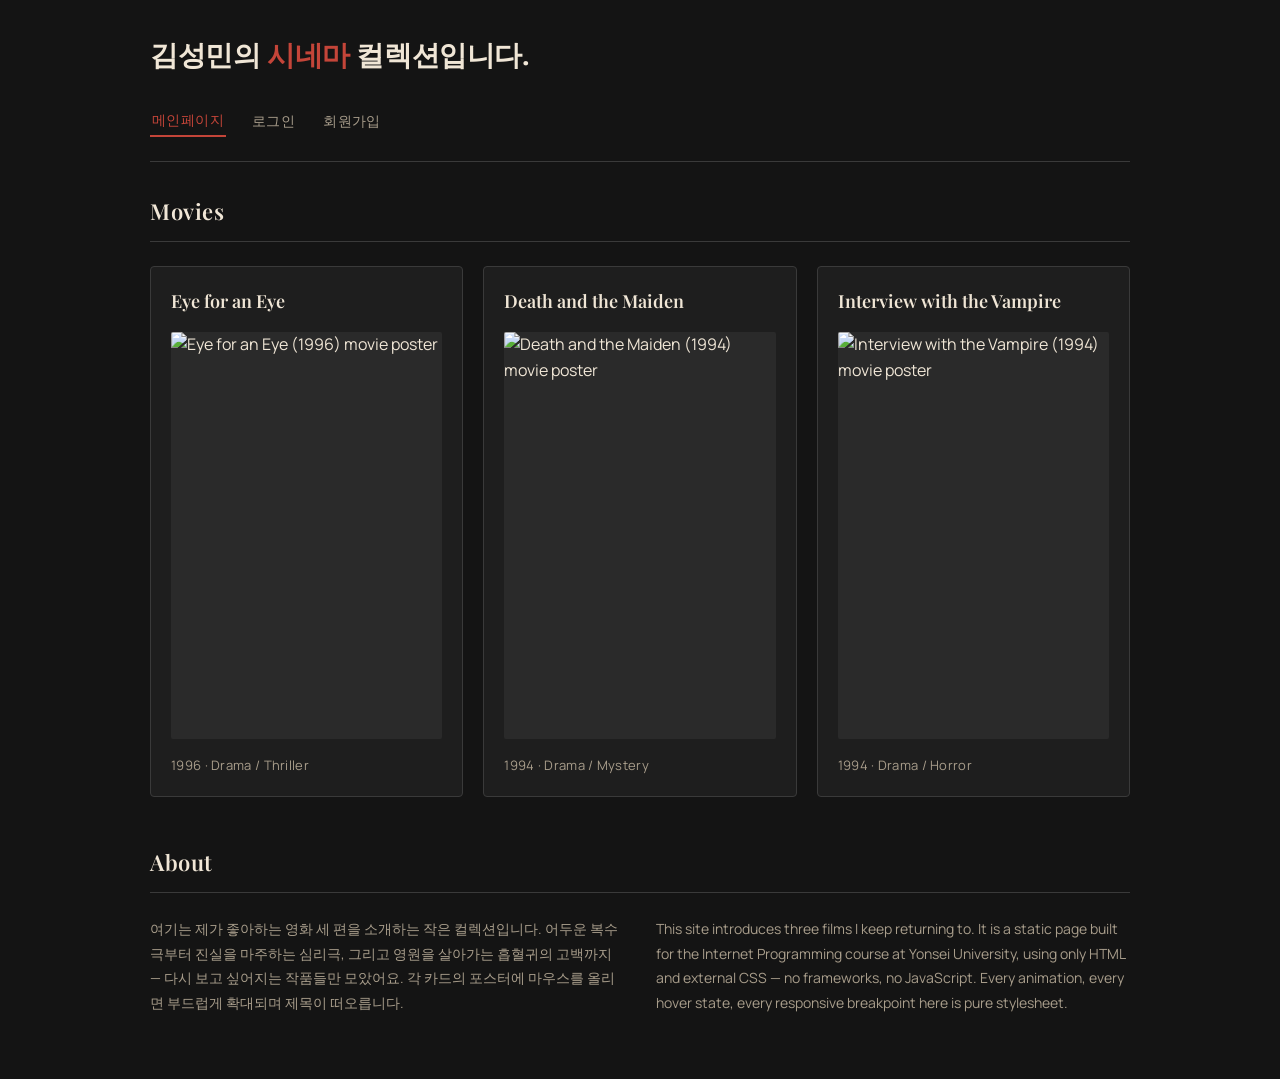
==== LAB3/index.html @ 319f164f "LAB3" ====
<!DOCTYPE html>
<html lang="ko">
<head>
    <meta charset="UTF-8">
    <meta name="viewport" content="width=device-width, initial-scale=1.0">
    <title>김성민's Cinema | 영화 컬렉션</title>
    <link rel="stylesheet" href="main.css">
</head>
<body>
    <div class="page-container">

        <!-- ===== HEADER (animated title + nav linking) ===== -->
        <header class="site-header">

            <!-- Header text slides from RIGHT -> LEFT over 2 seconds -->
            <div class="title-bar">
                <div class="title-spacer"></div>
                <h1 class="header-title">김성민의 <span class="accent">시네마</span> 컬렉션입니다.</h1>
            </div>

            <!-- Navigation: flex-container with 4 flex properties -->
            <nav class="navigation">
                <a href="index.html" class="nav-link nav-link-active">메인페이지</a>
                <a href="login.html" class="nav-link">로그인</a>
                <a href="signup.html" class="nav-link">회원가입</a>
            </nav>
        </header>

        <!-- ===== MAIN CONTENT (4+ nested flex containers) ===== -->
        <main class="main-content">

            <!-- Movies section -->
            <section class="movies-section">
                <h2 class="section-title">Movies</h2>

                <div class="movie-cards">

                    <!-- Movie 1 -->
                    <article class="movie-card">
                        <h3 class="movie-title">Eye for an Eye</h3>
                        <div class="movie-images">
                            <div class="image-frame">
                                <img src="images/eye-for-an-eye.jpg"
                                     alt="Eye for an Eye (1996) movie poster"
                                     class="movie-image">
                                <span class="image-label">Eye for an Eye</span>
                            </div>
                        </div>
                        <p class="movie-meta">1996 · Drama / Thriller</p>
                    </article>

                    <!-- Movie 2 -->
                    <article class="movie-card">
                        <h3 class="movie-title">Death and the Maiden</h3>
                        <div class="movie-images">
                            <div class="image-frame">
                                <img src="images/death-and-the-maiden.jpg"
                                     alt="Death and the Maiden (1994) movie poster"
                                     class="movie-image">
                                <span class="image-label">Death and the Maiden</span>
                            </div>
                        </div>
                        <p class="movie-meta">1994 · Drama / Mystery</p>
                    </article>

                    <!-- Movie 3 -->
                    <article class="movie-card">
                        <h3 class="movie-title">Interview with the Vampire</h3>
                        <div class="movie-images">
                            <div class="image-frame">
                                <img src="images/interview-with-the-vampire.jpg"
                                     alt="Interview with the Vampire (1994) movie poster"
                                     class="movie-image">
                                <span class="image-label">Interview with the Vampire</span>
                            </div>
                        </div>
                        <p class="movie-meta">1994 · Drama / Horror</p>
                    </article>

                </div>
            </section>

            <!-- About section -->
            <section class="about-section">
                <h2 class="section-title">About</h2>
                <div class="about-content">
                    <p>여기는 제가 좋아하는 영화 세 편을 소개하는 작은 컬렉션입니다. 어두운 복수극부터 진실을 마주하는 심리극, 그리고 영원을 살아가는 흡혈귀의 고백까지 — 다시 보고 싶어지는 작품들만 모았어요. 각 카드의 포스터에 마우스를 올리면 부드럽게 확대되며 제목이 떠오릅니다.</p>
                    <p>This site introduces three films I keep returning to. It is a static page built for the Internet Programming course at Yonsei University, using only HTML and external CSS — no frameworks, no JavaScript. Every animation, every hover state, every responsive breakpoint here is pure stylesheet.</p>
                </div>
            </section>

        </main>
    </div>
</body>
</html>
---- LAB3/main.css ----
/* =====================================================
   LAB3 - main.css
   External stylesheet for index.html, login.html, signup.html
   Yonsei Internet Programming, Spring 2026
   ===================================================== */

@import url('https://fonts.googleapis.com/css2?family=Playfair+Display:wght@400;600;700&family=Manrope:wght@300;400;500;600;700&display=swap');

/* ---------- Reset & Base ---------- */
* {
  box-sizing: border-box;
  margin: 0;
  padding: 0;
}

:root {
  --bg: #141414;
  --surface: #1e1e1e;
  --surface-hi: #2a2a2a;
  --border: #3a3a3a;
  --text: #f0e6d6;
  --text-muted: #a89d8b;
  --accent: #c44539;
  --accent-soft: #d4a574;
}

html, body {
  /* prevent horizontal scrollbar from animation start (header text off-screen) */
  overflow-x: hidden;
}

body {
  font-family: 'Manrope', 'Apple SD Gothic Neo', 'Malgun Gothic', sans-serif;
  background: var(--bg);
  color: var(--text);
  line-height: 1.6;
  min-height: 100vh;
}

/* ---------- 1020px container ---------- */
.page-container {
  width: 100%;
  max-width: 1020px;
  margin: 0 auto;
  padding: 0 20px;
}

/* =====================================================
   HEADER (title + navigation)
   ===================================================== */
.site-header {
  padding: 32px 0 16px;
  border-bottom: 1px solid var(--border);
}

/* --- Header title sliding animation (right -> left, 2s) --- */
/* Technique: a flex spacer's width shrinks from 100% -> 0,
   pushing the title from the right edge of the bar to the left.
   Pure HTML/CSS, no JS. */
.title-bar {
  display: flex;
  width: 100%;
  overflow: hidden;          /* keep title clipped within 1020px */
  margin-bottom: 20px;
}

.title-spacer {
  flex-shrink: 0;
  animation-name: slideHeader;
  animation-duration: 2s;
  animation-timing-function: ease-out;
  animation-fill-mode: forwards;
}

@keyframes slideHeader {
  from { width: 100%; }
  to   { width: 0; }
}

.header-title {
  flex-shrink: 0;
  white-space: nowrap;
  font-family: 'Playfair Display', 'Nanum Myeongjo', serif;
  font-size: 28px;
  font-weight: 700;
  letter-spacing: -0.4px;
  color: var(--text);
}

.header-title .accent {
  color: var(--accent);
}

/* --- Navigation: flex container (uses 4 flex props) --- */
.navigation {
  display: flex;
  flex-direction: row;        /* (1) */
  flex-wrap: nowrap;          /* (2) */
  justify-content: flex-start;/* (3) */
  align-items: center;
  gap: 24px;
  padding: 8px 0;
}

.nav-link {
  flex-grow: 0;               /* (4) */
  flex-shrink: 0;
  text-decoration: none;
  color: var(--text-muted);
  font-size: 14px;
  font-weight: 500;
  letter-spacing: 0.4px;
  padding: 4px 2px;
  transition: color 0.2s ease;
}

.nav-link:hover {
  color: var(--accent-soft);
}

.nav-link-active {
  color: var(--accent);
  border-bottom: 2px solid var(--accent);
}

/* =====================================================
   MAIN CONTENT (nested flex containers, 4+ levels)
   Hierarchy used in index.html:
   main(col)
     └ movies-section(col)
         └ movie-cards(row)
             └ movie-card(col)
                 └ movie-images(row)
     └ about-section(col)
         └ about-content(row)
   ===================================================== */
.main-content {
  display: flex;              /* L1 */
  flex-direction: column;
  gap: 48px;
  padding: 32px 0 64px;
}

.section-title {
  font-family: 'Playfair Display', serif;
  font-size: 22px;
  font-weight: 600;
  margin-bottom: 24px;
  padding-bottom: 12px;
  border-bottom: 1px solid var(--border);
  letter-spacing: 0.5px;
}

/* --- Movies section --- */
.movies-section {
  display: flex;              /* L2 */
  flex-direction: column;
}

.movie-cards {
  display: flex;              /* L3 */
  flex-direction: row;
  flex-wrap: wrap;
  gap: 20px;
}

.movie-card {
  display: flex;              /* L4 */
  flex-direction: column;
  flex: 1 1 0;
  min-width: 0;
  background: var(--surface);
  border: 1px solid var(--border);
  border-radius: 4px;
  padding: 20px;
}

.movie-title {
  font-family: 'Playfair Display', serif;
  font-size: 18px;
  font-weight: 600;
  margin-bottom: 16px;
  color: var(--text);
}

.movie-images {
  display: flex;              /* L5 */
  flex-direction: row;
  gap: 12px;
  margin-bottom: 16px;
}

/* --- Image hover effects (zoom + label overlay) --- */
.image-frame {
  position: relative;
  flex: 1 1 auto;
  overflow: hidden;
  border-radius: 2px;
  background: var(--surface-hi);
  aspect-ratio: 2 / 3;
}

.movie-image {
  width: 100%;
  height: 100%;
  object-fit: cover;
  display: block;
  /* Hover zoom: 2 second transition (Requirement #4) */
  transition: transform 2s ease;
}

.image-frame:hover .movie-image {
  transform: scale(1.18);
}

/* Hover label: shows movie name on top of the image (Requirement #5) */
.image-label {
  position: absolute;
  inset: 0;
  display: flex;
  align-items: center;
  justify-content: center;
  background: rgba(20, 20, 20, 0.82);
  color: var(--text);
  font-family: 'Playfair Display', serif;
  font-size: 16px;
  font-weight: 600;
  text-align: center;
  padding: 12px;
  opacity: 0;
  transition: opacity 0.4s ease;
  pointer-events: none;
  letter-spacing: 0.3px;
}

.image-frame:hover .image-label {
  opacity: 1;
}

.movie-meta {
  font-size: 13px;
  color: var(--text-muted);
  letter-spacing: 0.3px;
  margin-top: auto;
}

/* --- About section --- */
.about-section {
  display: flex;              /* L (extra) */
  flex-direction: column;
}

.about-content {
  display: flex;              /* L (extra) */
  flex-direction: row;
  gap: 32px;
}

.about-content p {
  flex: 1 1 0;
  font-size: 14px;
  color: var(--text-muted);
  line-height: 1.75;
}

/* =====================================================
   AUTH PAGES (login.html, signup.html)
   ===================================================== */
.auth-main {
  display: flex;
  flex-direction: column;
  align-items: center;
  justify-content: flex-start;
  padding: 48px 0 64px;
}

.auth-section {
  width: 100%;
  max-width: 440px;
  display: flex;
  flex-direction: column;
}

.auth-form {
  display: flex;
  flex-direction: column;
  gap: 20px;
  padding: 32px;
  background: var(--surface);
  border: 1px solid var(--border);
  border-radius: 4px;
}

.form-row {
  display: flex;
  flex-direction: column;
  gap: 6px;
}

.form-label {
  font-size: 13px;
  color: var(--text-muted);
  letter-spacing: 0.4px;
  text-transform: uppercase;
  font-weight: 500;
}

.form-input,
.form-select {
  background: var(--bg);
  border: 1px solid var(--border);
  color: var(--text);
  padding: 11px 12px;
  font-family: inherit;
  font-size: 14px;
  border-radius: 2px;
  transition: border-color 0.2s ease;
}

.form-input:focus,
.form-select:focus {
  outline: none;
  border-color: var(--accent);
}

.form-hint {
  font-size: 12px;
  color: var(--text-muted);
}

.form-actions {
  display: flex;
  flex-direction: row;
  gap: 12px;
  margin-top: 8px;
}

.btn-primary,
.btn-secondary {
  flex: 1 1 0;
  padding: 11px 16px;
  font-family: inherit;
  font-size: 14px;
  font-weight: 600;
  text-align: center;
  text-decoration: none;
  border-radius: 2px;
  cursor: pointer;
  transition: background 0.2s ease, color 0.2s ease;
  border: 1px solid var(--accent);
  letter-spacing: 0.3px;
}

.btn-primary {
  background: var(--accent);
  color: #fff;
}

.btn-primary:hover {
  background: #a8362c;
}

.btn-secondary {
  background: transparent;
  color: var(--accent);
}

.btn-secondary:hover {
  background: rgba(196, 69, 57, 0.12);
}

.auth-aside {
  margin-top: 16px;
  font-size: 13px;
  color: var(--text-muted);
  text-align: center;
}

.auth-aside a {
  color: var(--accent-soft);
  text-decoration: none;
  margin-left: 4px;
}

.auth-aside a:hover {
  text-decoration: underline;
}

/* =====================================================
   MEDIA QUERIES (3 cases as required by spec)
   Case 1: 801px and up   -> default styles above
   Case 2: 481px ~ 800px  -> tablet
   Case 3: up to 480px    -> mobile
   ===================================================== */

/* --- Case 2: Tablet (481px ~ 800px) --- */
@media (min-width: 481px) and (max-width: 800px) {
  .header-title {
    font-size: 24px;
  }

  /* Movies: 2 per row, third card stays at half-width (no grow) */
  .movie-card {
    flex: 0 1 calc(50% - 10px);
    min-width: 240px;
    max-width: calc(50% - 10px);
  }

  /* About: stack vertically */
  .about-content {
    flex-direction: column;
    gap: 16px;
  }
}

/* --- Case 3: Mobile (max-width 480px) --- */
@media (max-width: 480px) {
  .site-header {
    padding: 20px 0 12px;
  }

  .header-title {
    font-size: 20px;
  }

  /* Navigation stacks vertically and centers */
  .navigation {
    flex-direction: column;
    flex-wrap: wrap;
    justify-content: center;
    align-items: center;
    gap: 10px;
  }

  .nav-link {
    flex-grow: 1;
    width: 100%;
    text-align: center;
  }

  .nav-link-active {
    border-bottom: 2px solid var(--accent);
  }

  /* Main content tightens up */
  .main-content {
    gap: 32px;
    padding: 20px 0 48px;
  }

  /* Movie cards: single column */
  .movie-cards {
    flex-direction: column;
  }

  .movie-card {
    flex: 1 1 100%;
  }

  /* About: single column */
  .about-content {
    flex-direction: column;
    gap: 14px;
  }

  /* Auth form padding */
  .auth-form {
    padding: 24px 18px;
  }

  .form-actions {
    flex-direction: column;
  }
}
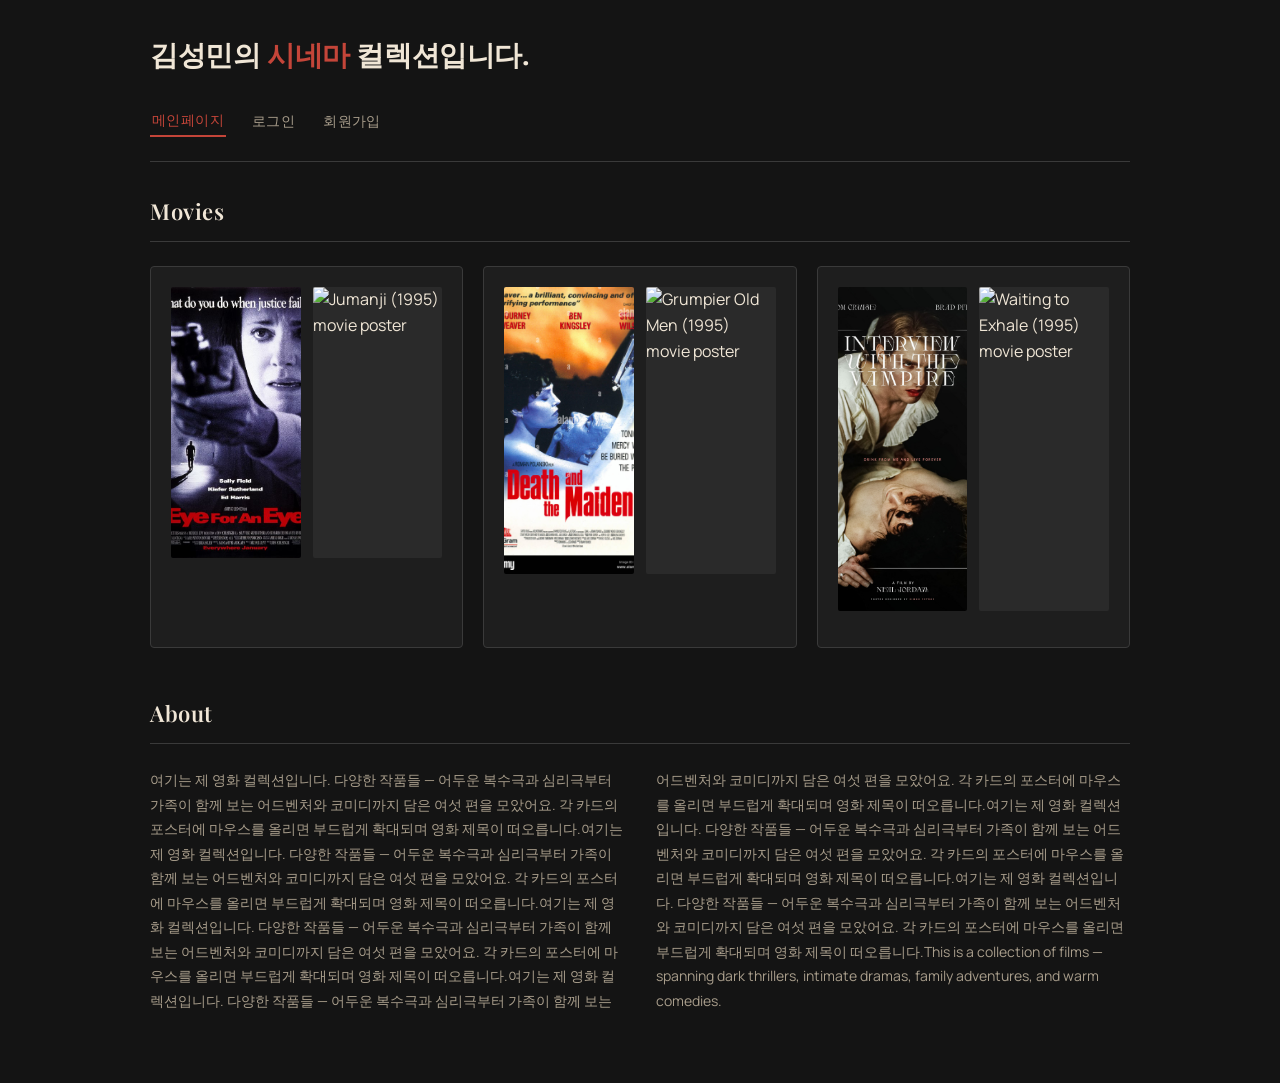
==== commit 0132e91b: "LAB3" ====
--- a/LAB3/index.html
+++ b/LAB3/index.html
@@ -3,7 +3,7 @@
 <head>
     <meta charset="UTF-8">
     <meta name="viewport" content="width=device-width, initial-scale=1.0">
-    <title>김성민's Cinema | 영화 컬렉션</title>
+    <title>김성민의 시네마 | 영화 컬렉션</title>
     <link rel="stylesheet" href="main.css">
 </head>
 <body>
@@ -35,9 +35,8 @@
 
                 <div class="movie-cards">
 
-                    <!-- Movie 1 -->
+                    <!-- Card 1: Eye for an Eye + Jumanji -->
                     <article class="movie-card">
-                        <h3 class="movie-title">Eye for an Eye</h3>
                         <div class="movie-images">
                             <div class="image-frame">
                                 <img src="images/eye-for-an-eye.jpg"
@@ -45,13 +44,17 @@
                                      class="movie-image">
                                 <span class="image-label">Eye for an Eye</span>
                             </div>
+                            <div class="image-frame">
+                                <img src="images/jumanji.jpg"
+                                     alt="Jumanji (1995) movie poster"
+                                     class="movie-image">
+                                <span class="image-label">Jumanji</span>
+                            </div>
                         </div>
-                        <p class="movie-meta">1996 · Drama / Thriller</p>
                     </article>
 
-                    <!-- Movie 2 -->
+                    <!-- Card 2: Death and the Maiden + Grumpier Old Men -->
                     <article class="movie-card">
-                        <h3 class="movie-title">Death and the Maiden</h3>
                         <div class="movie-images">
                             <div class="image-frame">
                                 <img src="images/death-and-the-maiden.jpg"
@@ -59,13 +62,17 @@
                                      class="movie-image">
                                 <span class="image-label">Death and the Maiden</span>
                             </div>
+                            <div class="image-frame">
+                                <img src="images/grumpier-old-men.jpg"
+                                     alt="Grumpier Old Men (1995) movie poster"
+                                     class="movie-image">
+                                <span class="image-label">Grumpier Old Men</span>
+                            </div>
                         </div>
-                        <p class="movie-meta">1994 · Drama / Mystery</p>
                     </article>
 
-                    <!-- Movie 3 -->
+                    <!-- Card 3: Interview with the Vampire + Waiting to Exhale -->
                     <article class="movie-card">
-                        <h3 class="movie-title">Interview with the Vampire</h3>
                         <div class="movie-images">
                             <div class="image-frame">
                                 <img src="images/interview-with-the-vampire.jpg"
@@ -73,8 +80,13 @@
                                      class="movie-image">
                                 <span class="image-label">Interview with the Vampire</span>
                             </div>
+                            <div class="image-frame">
+                                <img src="images/waiting-to-exhale.jpg"
+                                     alt="Waiting to Exhale (1995) movie poster"
+                                     class="movie-image">
+                                <span class="image-label">Waiting to Exhale</span>
+                            </div>
                         </div>
-                        <p class="movie-meta">1994 · Drama / Horror</p>
                     </article>
 
                 </div>
@@ -84,8 +96,7 @@
             <section class="about-section">
                 <h2 class="section-title">About</h2>
                 <div class="about-content">
-                    <p>여기는 제가 좋아하는 영화 세 편을 소개하는 작은 컬렉션입니다. 어두운 복수극부터 진실을 마주하는 심리극, 그리고 영원을 살아가는 흡혈귀의 고백까지 — 다시 보고 싶어지는 작품들만 모았어요. 각 카드의 포스터에 마우스를 올리면 부드럽게 확대되며 제목이 떠오릅니다.</p>
-                    <p>This site introduces three films I keep returning to. It is a static page built for the Internet Programming course at Yonsei University, using only HTML and external CSS — no frameworks, no JavaScript. Every animation, every hover state, every responsive breakpoint here is pure stylesheet.</p>
+                    <p>여기는 제 영화 컬렉션입니다. 다양한 작품들 — 어두운 복수극과 심리극부터 가족이 함께 보는 어드벤처와 코미디까지 담은 여섯 편을 모았어요. 각 카드의 포스터에 마우스를 올리면 부드럽게 확대되며 영화 제목이 떠오릅니다.여기는 제 영화 컬렉션입니다. 다양한 작품들 — 어두운 복수극과 심리극부터 가족이 함께 보는 어드벤처와 코미디까지 담은 여섯 편을 모았어요. 각 카드의 포스터에 마우스를 올리면 부드럽게 확대되며 영화 제목이 떠오릅니다.여기는 제 영화 컬렉션입니다. 다양한 작품들 — 어두운 복수극과 심리극부터 가족이 함께 보는 어드벤처와 코미디까지 담은 여섯 편을 모았어요. 각 카드의 포스터에 마우스를 올리면 부드럽게 확대되며 영화 제목이 떠오릅니다.여기는 제 영화 컬렉션입니다. 다양한 작품들 — 어두운 복수극과 심리극부터 가족이 함께 보는 어드벤처와 코미디까지 담은 여섯 편을 모았어요. 각 카드의 포스터에 마우스를 올리면 부드럽게 확대되며 영화 제목이 떠오릅니다.여기는 제 영화 컬렉션입니다. 다양한 작품들 — 어두운 복수극과 심리극부터 가족이 함께 보는 어드벤처와 코미디까지 담은 여섯 편을 모았어요. 각 카드의 포스터에 마우스를 올리면 부드럽게 확대되며 영화 제목이 떠오릅니다.여기는 제 영화 컬렉션입니다. 다양한 작품들 — 어두운 복수극과 심리극부터 가족이 함께 보는 어드벤처와 코미디까지 담은 여섯 편을 모았어요. 각 카드의 포스터에 마우스를 올리면 부드럽게 확대되며 영화 제목이 떠오릅니다.This is a collection of films — spanning dark thrillers, intimate dramas, family adventures, and warm comedies.</p>
                 </div>
             </section>
 
--- a/LAB3/main.css
+++ b/LAB3/main.css
@@ -251,16 +251,17 @@
 }
 
 .about-content {
-  display: flex;              /* L (extra) */
-  flex-direction: row;
-  gap: 32px;
+  /* CSS multi-column layout: text flows vertically within each column,
+     overflows into right column when left fills up — matches example p9 */
+  column-count: 2;
+  column-gap: 32px;
 }
 
 .about-content p {
-  flex: 1 1 0;
   font-size: 14px;
   color: var(--text-muted);
   line-height: 1.75;
+  margin-bottom: 12px;
 }
 
 /* =====================================================
@@ -399,17 +400,24 @@
     font-size: 24px;
   }
 
-  /* Movies: 2 per row, third card stays at half-width (no grow) */
+  /* NAVIGATION layout change: center items horizontally (was flex-start on desktop) */
+  .navigation {
+    flex-direction: row;
+    flex-wrap: wrap;
+    justify-content: center;
+    gap: 20px;
+  }
+
+  /* MAIN CONTENT layout change: 2 cards per row instead of 3 */
   .movie-card {
     flex: 0 1 calc(50% - 10px);
     min-width: 240px;
     max-width: calc(50% - 10px);
   }
 
-  /* About: stack vertically */
+  /* MAIN CONTENT layout change: about text uses single column (was 2-column) */
   .about-content {
-    flex-direction: column;
-    gap: 16px;
+    column-count: 1;
   }
 }
 
@@ -457,10 +465,9 @@
     flex: 1 1 100%;
   }
 
-  /* About: single column */
+  /* About: single column on mobile */
   .about-content {
-    flex-direction: column;
-    gap: 14px;
+    column-count: 1;
   }
 
   /* Auth form padding */
